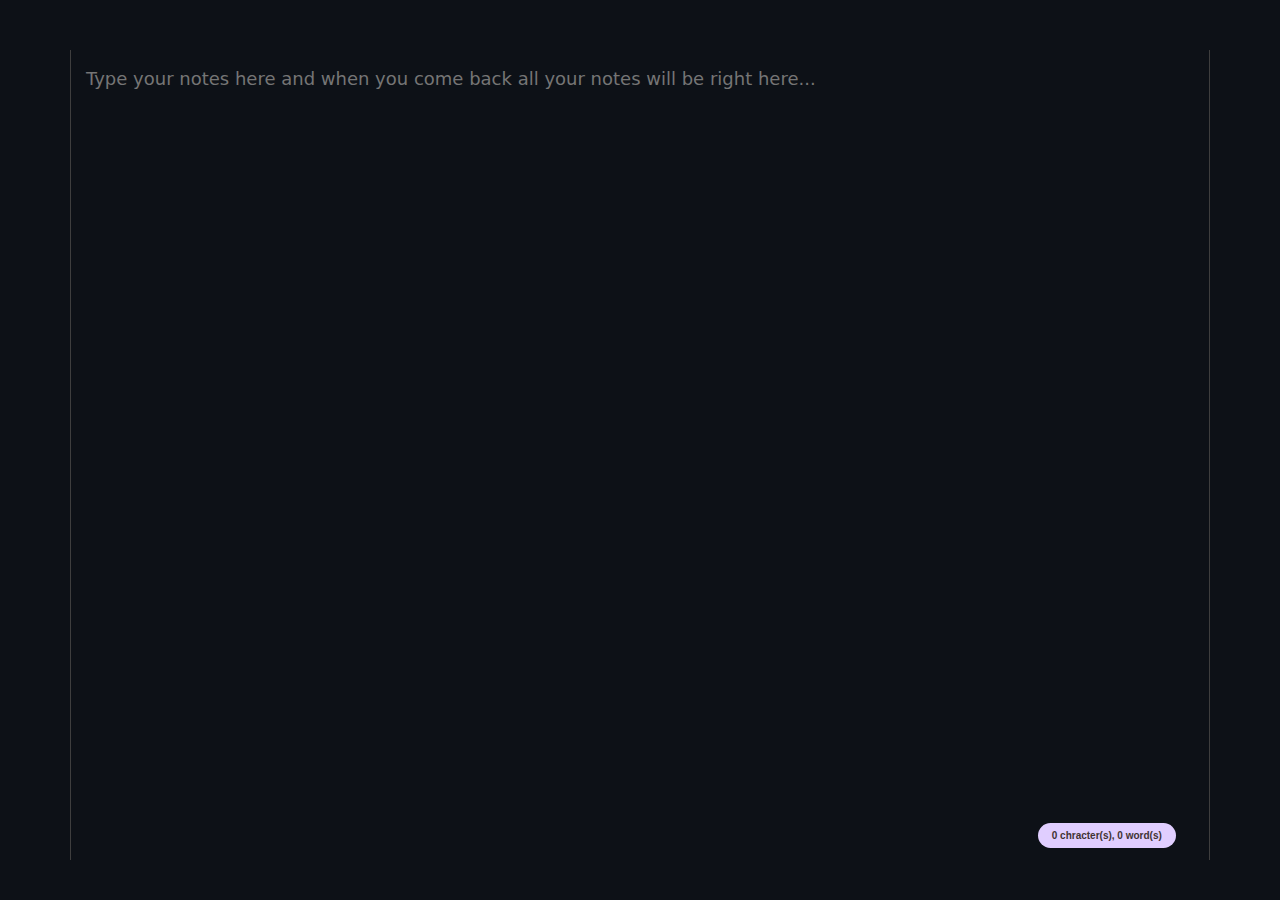
==== index.html @ c4387522 "adding basic calls" ====
<!DOCTYPE html>
<html>
  <head>
    <title>Notepad</title>
    <link href="./css/bootstrap.min.css" rel="stylesheet">
    <link href="./css/style.css" rel="stylesheet">
    <link rel="icon" href="./assets/icons/favicon.ico">
    <meta http-equiv="X-UA-Compatible" content="IE=edge">
    <meta name="viewport" content="width=device-width, initial-scale=1">
    <meta name="theme-color" content="#0d1117">
    <meta name="description" content="An minimalist notepad ">
    <meta name="keywords" content="note,offline,mobile,web,notepad,android,ios,desktop" />
    <meta name="author" content="Pawan Kumar Regoti">
    <meta name="application-name" content="Notepad" />
    <script src="./src/index.js"></script>
  </head>
  <body>
    <div class="container">
      <div class="starter-template">
        <textarea id="note" placeholder="Type your notes here and when you come back all your notes will be right here..."
          autofocus></textarea>
      </div>
      <div class="word-count-container">
        <p id="wordCount">0 chracter(s), 0 word(s)</p>
      </div>
    </div>
  </body>
</html>
---- css/style.css ----
body{
  background-color: #0d1117;
  padding-top: 50px;
}

.starter-template {
  width: 100%;
  height: 90vh;
}

textarea:hover,textarea {
  width:100%;
  height: 100%;
  font-size: 18px;
  outline: none;
  box-shadow: none;
  -webkit-box-shadow: none;
  -moz-box-shadow: none;
  outline:0px !important;
  -webkit-appearance:none;
  resize: none;
  font-family: system-ui, -apple-system, BlinkMacSystemFont, "Segoe UI", Roboto, Helvetica, Arial, sans-serif, "Apple Color Emoji", "Segoe UI Emoji", "Segoe UI Symbol";
}

.container {
  position: relative;
  padding-right: 0px;
  padding-left: 0px;
  margin-right: auto;
  margin-left: auto;
}

.sticky-notice {
  position: absolute;
  background: #009688;
  bottom: 24px;
  left: 0;
  right: 0;
  margin-left: auto;
  margin-right: auto;
  width: 60%;
  padding: 10px 16px;
  border-radius: 10px;
  box-shadow: 3px 2px 6px 0px #abababc9;
  color: white;
  font-weight: bold;
  display: flex;
  justify-content: space-between;
  font-size: 14px;
  gap: 14px;
}

.word-count-container {
  position: absolute;
  display: inline-block;
  background: #e0ceff;
  bottom: 12px;
  right: 0;
  margin-left: auto;
  margin-right: 3%;
  padding: 5px 14px;
  border-radius: 20px;
  color: #403333;
  font-weight: bold;
  display: flex;
  justify-content: space-between;
  font-size: 10px;
  gap: 14px;
}

.word-count-container p {
  margin: 0;
}

textarea {
  border: #000000;
  background-color: #0d1117;
  color: #dedede;
  padding: 15px 15px 40px 15px;

  border-right: 1px solid #3e3e3e;
  border-left: 1px solid #3e3e3e;
}
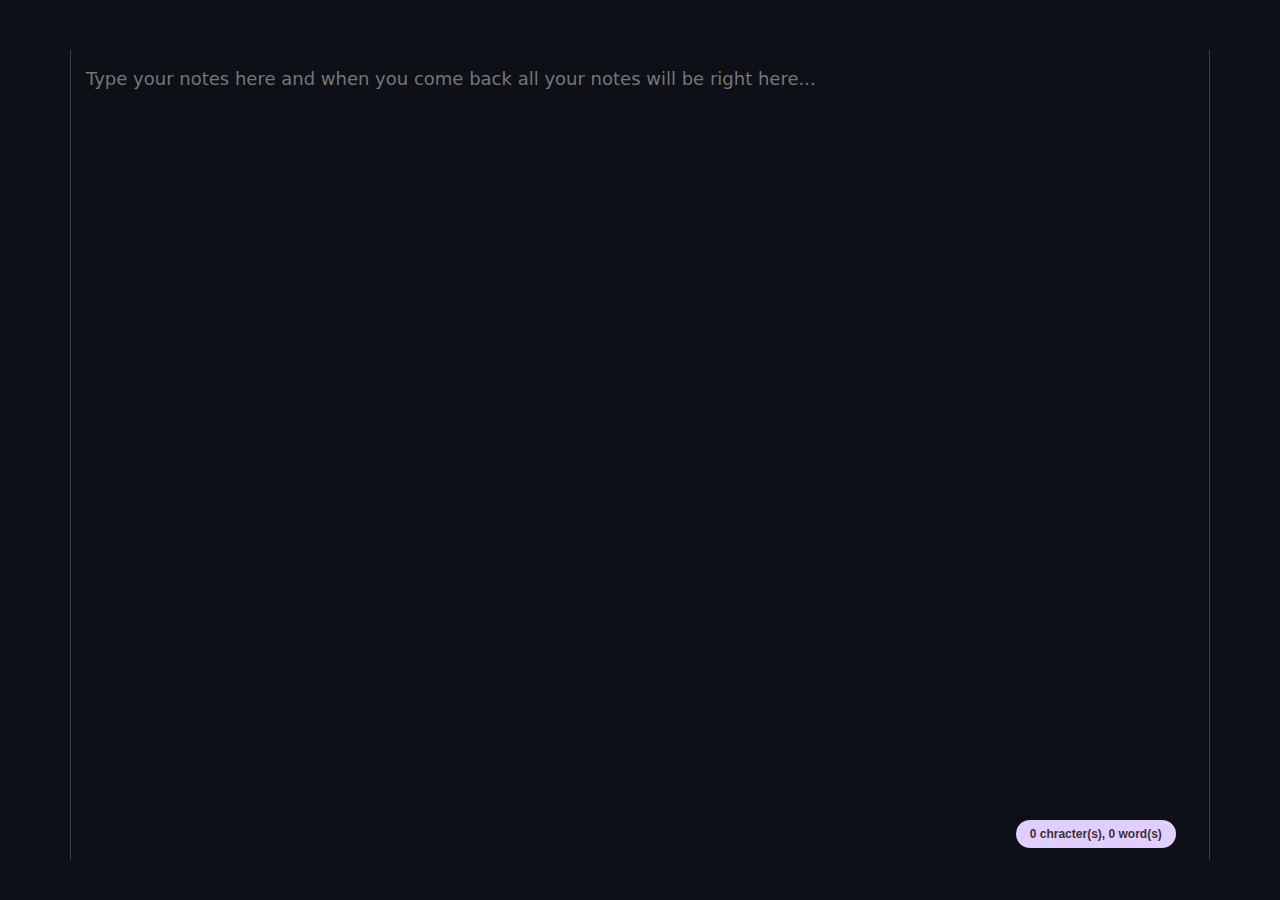
==== commit de81d2f3: "adding missing tags" ====
--- a/index.html
+++ b/index.html
@@ -1,7 +1,9 @@
 <!DOCTYPE html>
-<html>
+<html lang="en">
   <head>
     <title>Notepad</title>
+    <link rel="manifest" href="./manifest.json">
+    <link rel="apple-touch-icon" href="./assets/icons/apple-touch-icon.png">
     <link href="./css/bootstrap.min.css" rel="stylesheet">
     <link href="./css/style.css" rel="stylesheet">
     <link rel="icon" href="./assets/icons/favicon.ico">
--- a/css/style.css
+++ b/css/style.css
@@ -64,7 +64,7 @@
   font-weight: bold;
   display: flex;
   justify-content: space-between;
-  font-size: 10px;
+  font-size: 12px;
   gap: 14px;
 }
 
